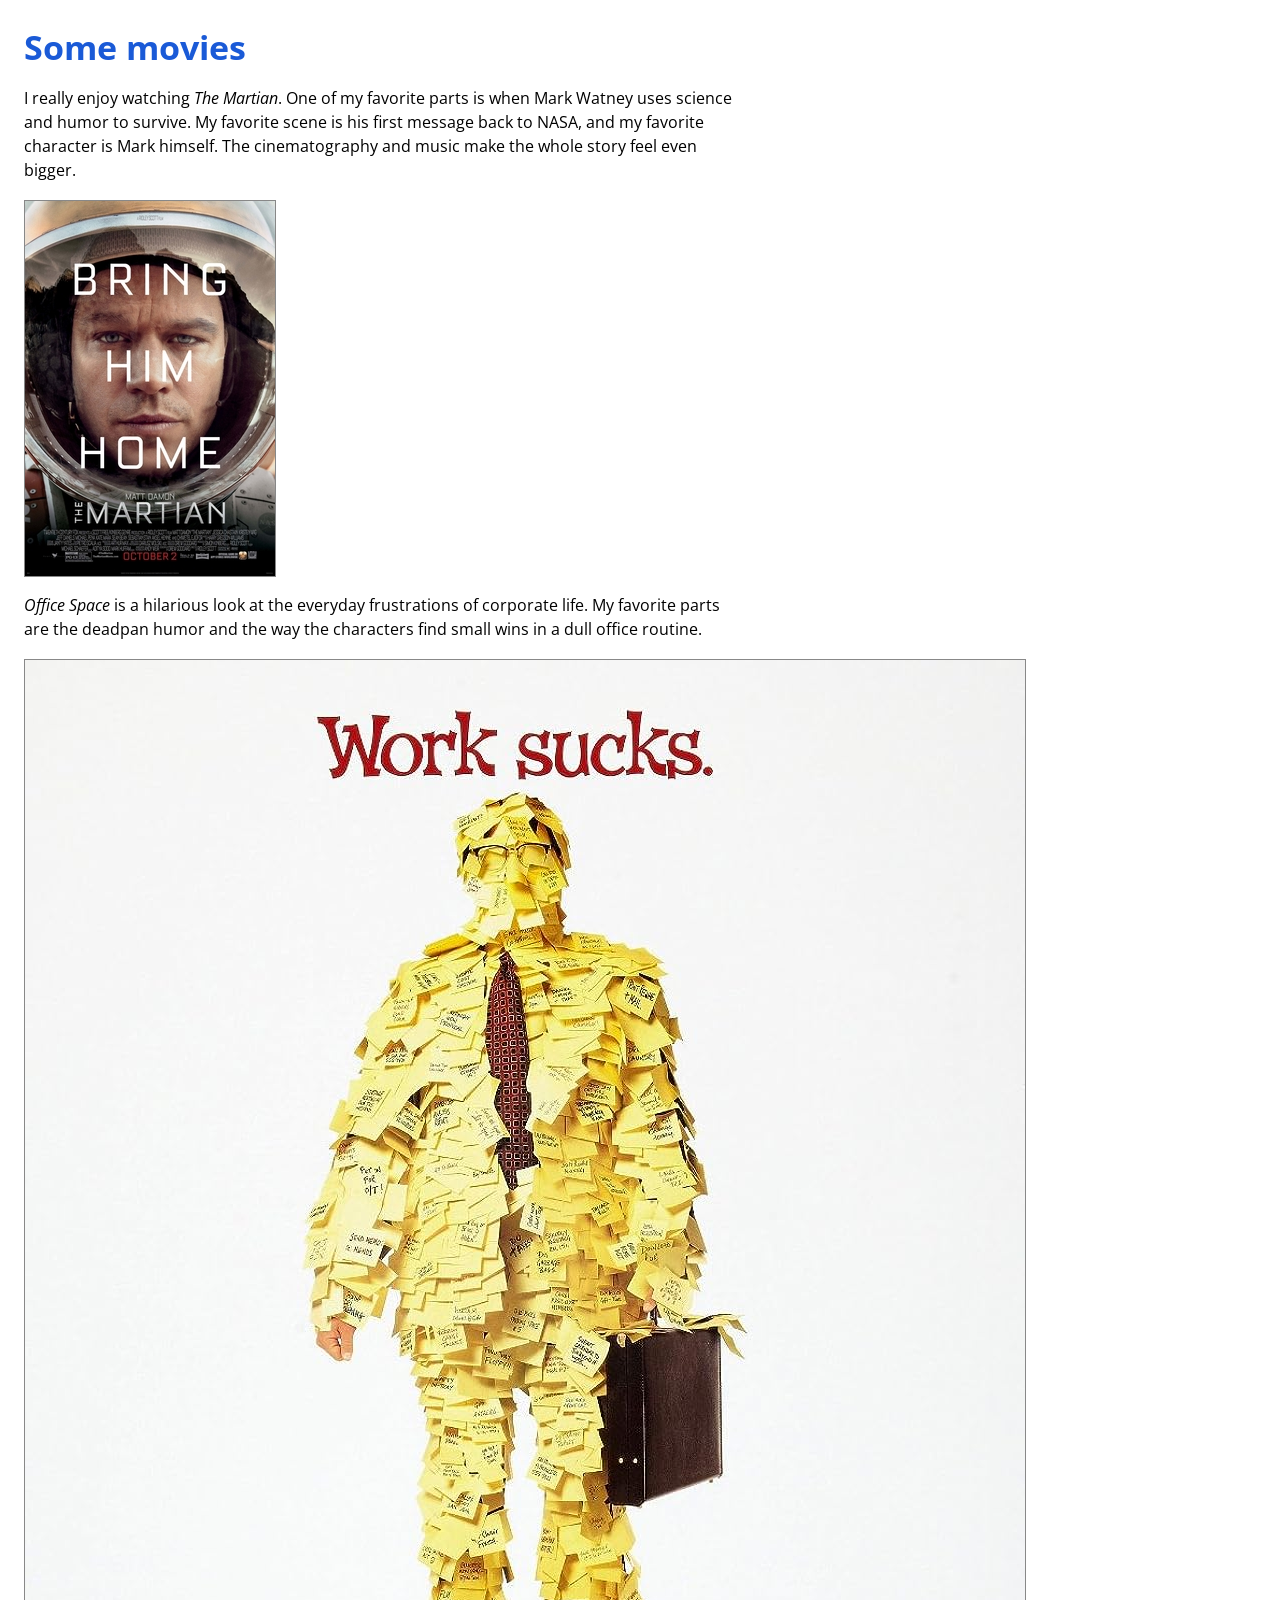
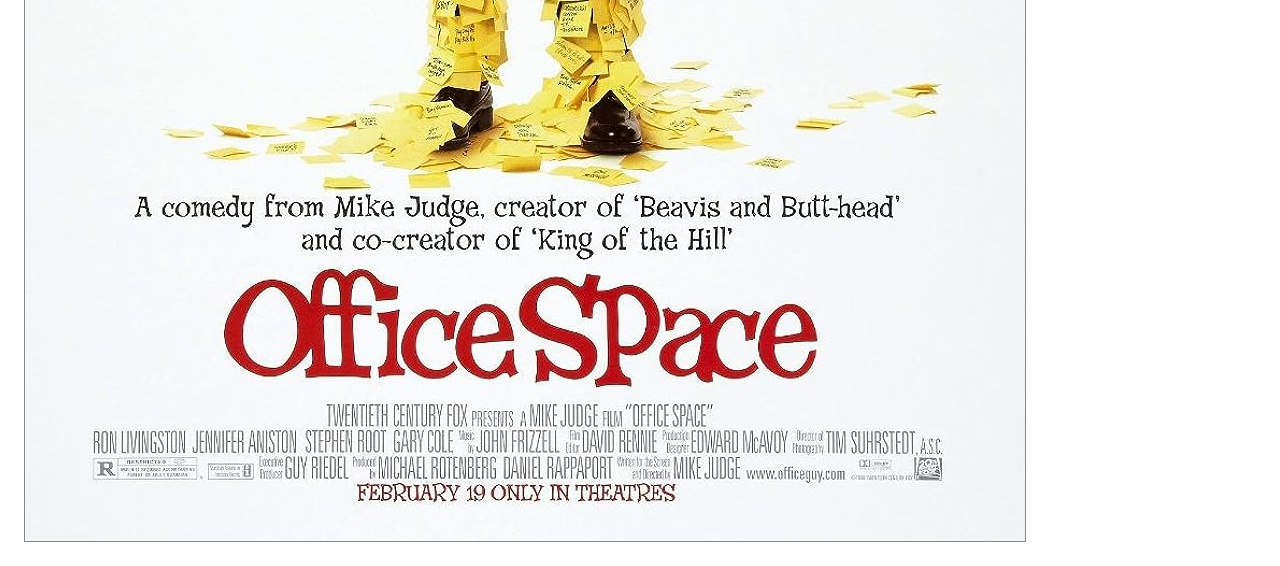
==== index.html @ 576989c7 "index.html commit" ====
<!DOCTYPE html>
<html>
  <head>
    <meta charset="utf-8">

    <title>Some movies</title>
    <link href="https://fonts.googleapis.com/css?family=Open+Sans+Condensed:300|Sonsie+One" rel="stylesheet" type="text/css">

    <style>
      body {
        font-family: "Open Sans Condensed", Arial, sans-serif;
        margin: 24px;
      }

      h1 {
        color: #1a5ad7;
        font-size: 2.1em;
        margin-bottom: 8px;
      }

      p {
        max-width: 720px;
        line-height: 1.5;
      }

      img {
        display: block;
        margin-top: 18px;
        max-width: 100%;
        height: auto;
        border: 1px solid #888;
      }
    </style>

    <!-- the below three lines are a fix to get HTML5 semantic elements working in old versions of Internet Explorer-->
    <!--[if lt IE 9]>
      <script src="https://cdnjs.cloudflare.com/ajax/libs/html5shiv/3.7.3/html5shiv.js"></script>
    <![endif]-->
  </head>
  <!-- I included the body element below which is not part of the html version or the head to make
    make sure you include it above your HTML code -->
  <body>

    <h1>Some movies</h1>

    <p>
      I really enjoy watching <em>The Martian</em>. One of my favorite parts is when
      Mark Watney uses science and humor to survive. My favorite scene is his
      first message back to NASA, and my favorite character is Mark himself.
      The cinematography and music make the whole story feel even bigger.
    </p>

    <img src="images/martin_poster.jpg" alt="The Martian movie poster">

    <p>
      <em>Office Space</em> is a hilarious look at the everyday frustrations of
      corporate life. My favorite parts are the deadpan humor and the way the
      characters find small wins in a dull office routine.
    </p>

    <img src="images/officespace_poster.jpg" alt="Office Space movie poster">

 </body>
</html>
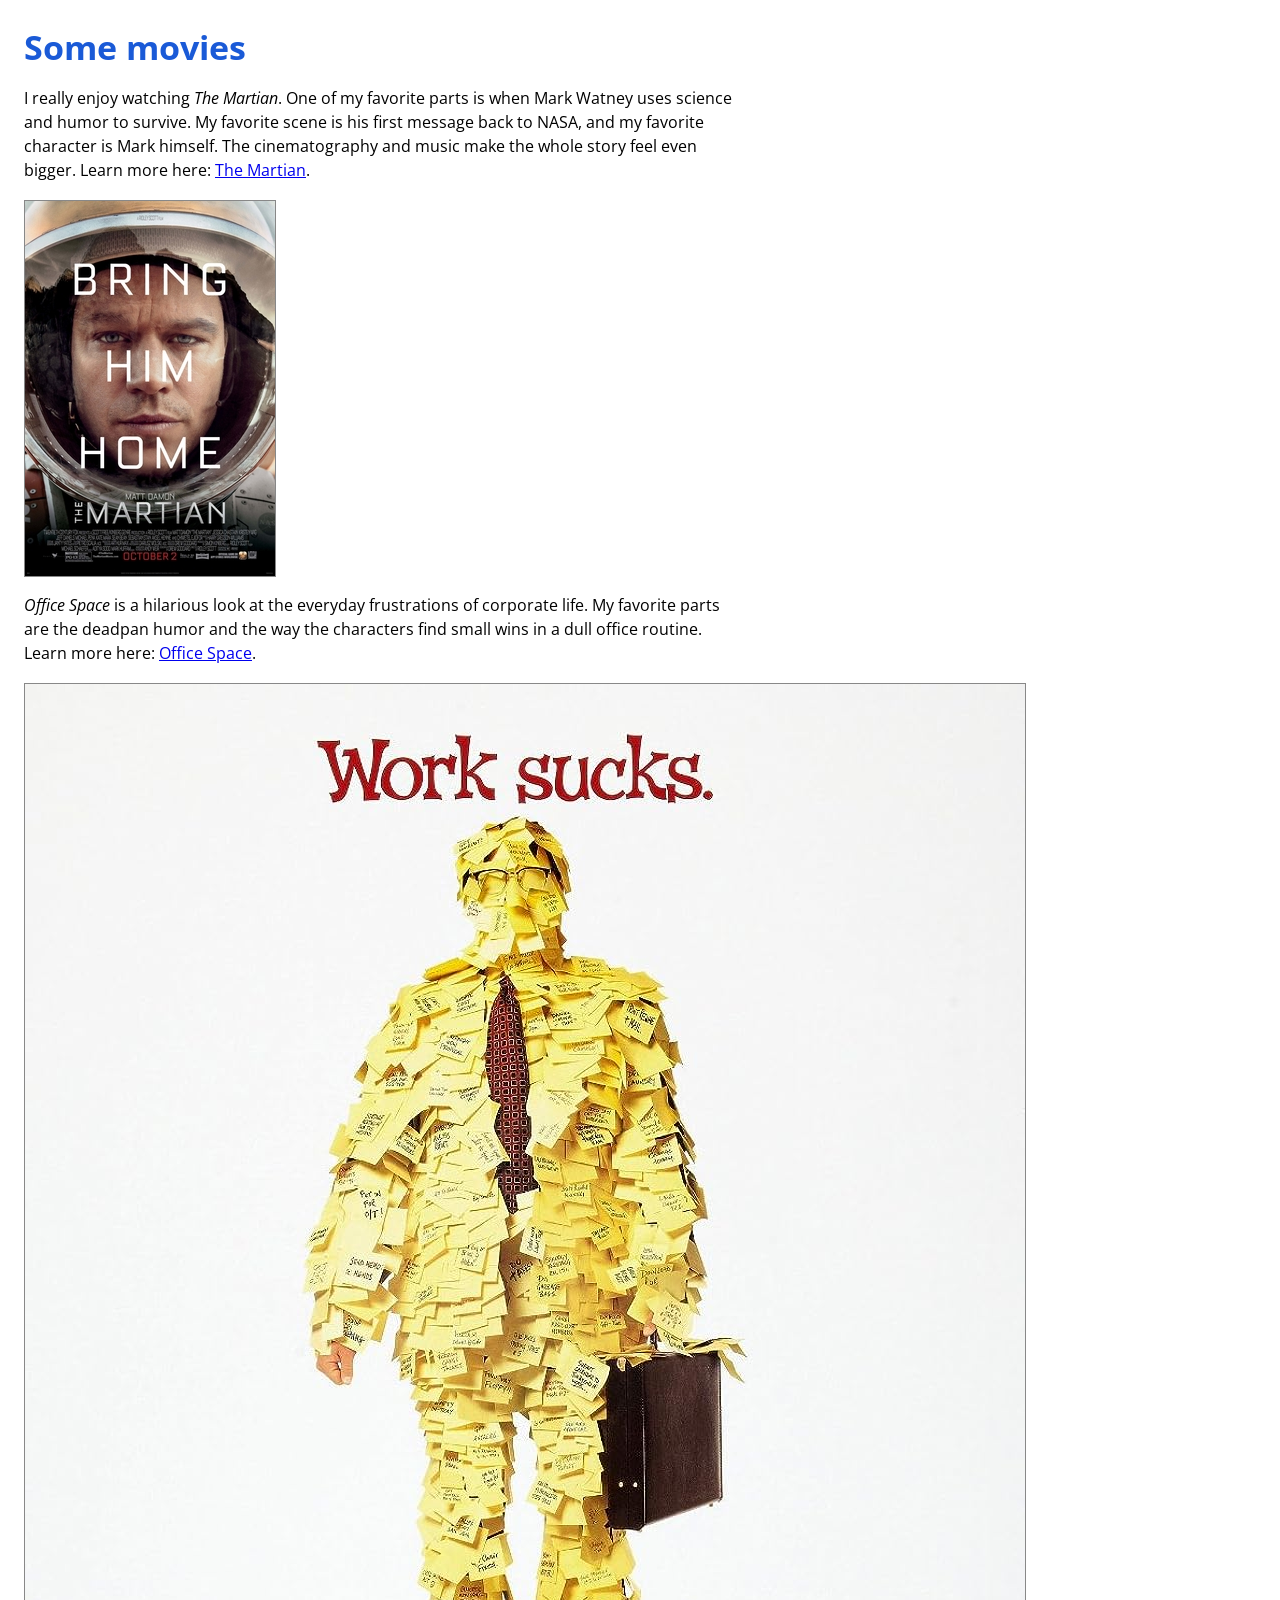
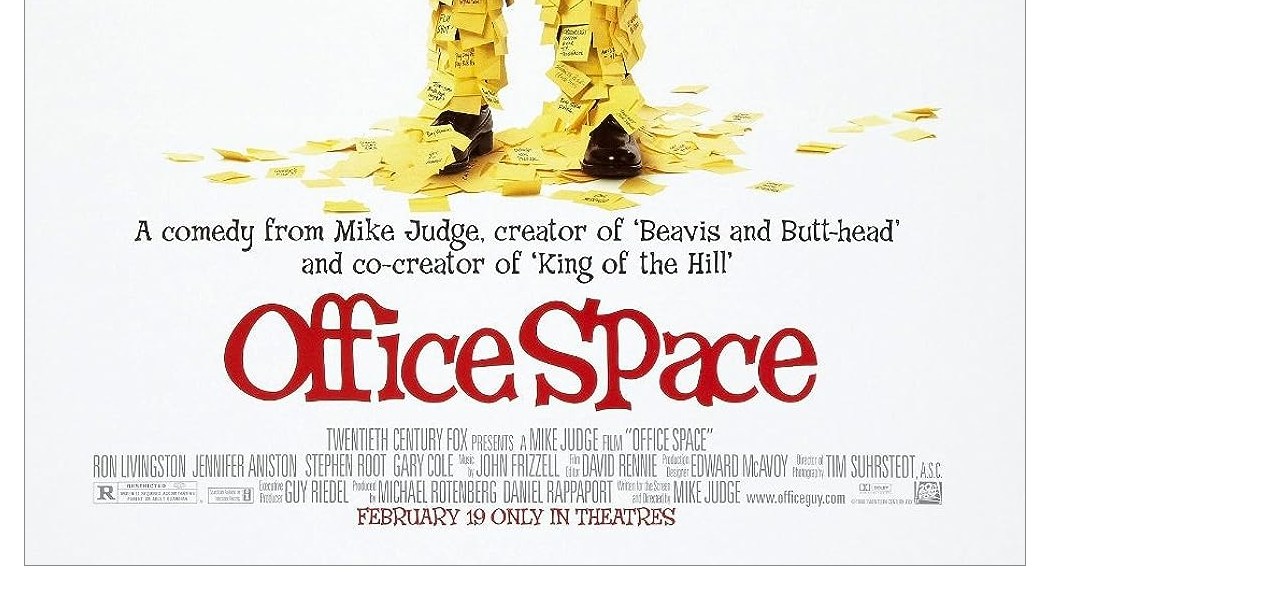
==== commit 232ae575: "adding links" ====
--- a/index.html
+++ b/index.html
@@ -48,6 +48,8 @@
       Mark Watney uses science and humor to survive. My favorite scene is his
       first message back to NASA, and my favorite character is Mark himself.
       The cinematography and music make the whole story feel even bigger.
+      Learn more here:
+      <a href="https://en.wikipedia.org/wiki/The_Martian_(film)" target="_blank" rel="noopener noreferrer">The Martian</a>.
     </p>
 
     <img src="images/martin_poster.jpg" alt="The Martian movie poster">
@@ -55,7 +57,8 @@
     <p>
       <em>Office Space</em> is a hilarious look at the everyday frustrations of
       corporate life. My favorite parts are the deadpan humor and the way the
-      characters find small wins in a dull office routine.
+      characters find small wins in a dull office routine. Learn more here:
+      <a href="https://en.wikipedia.org/wiki/Office_Space" target="_blank" rel="noopener noreferrer">Office Space</a>.
     </p>
 
     <img src="images/officespace_poster.jpg" alt="Office Space movie poster">
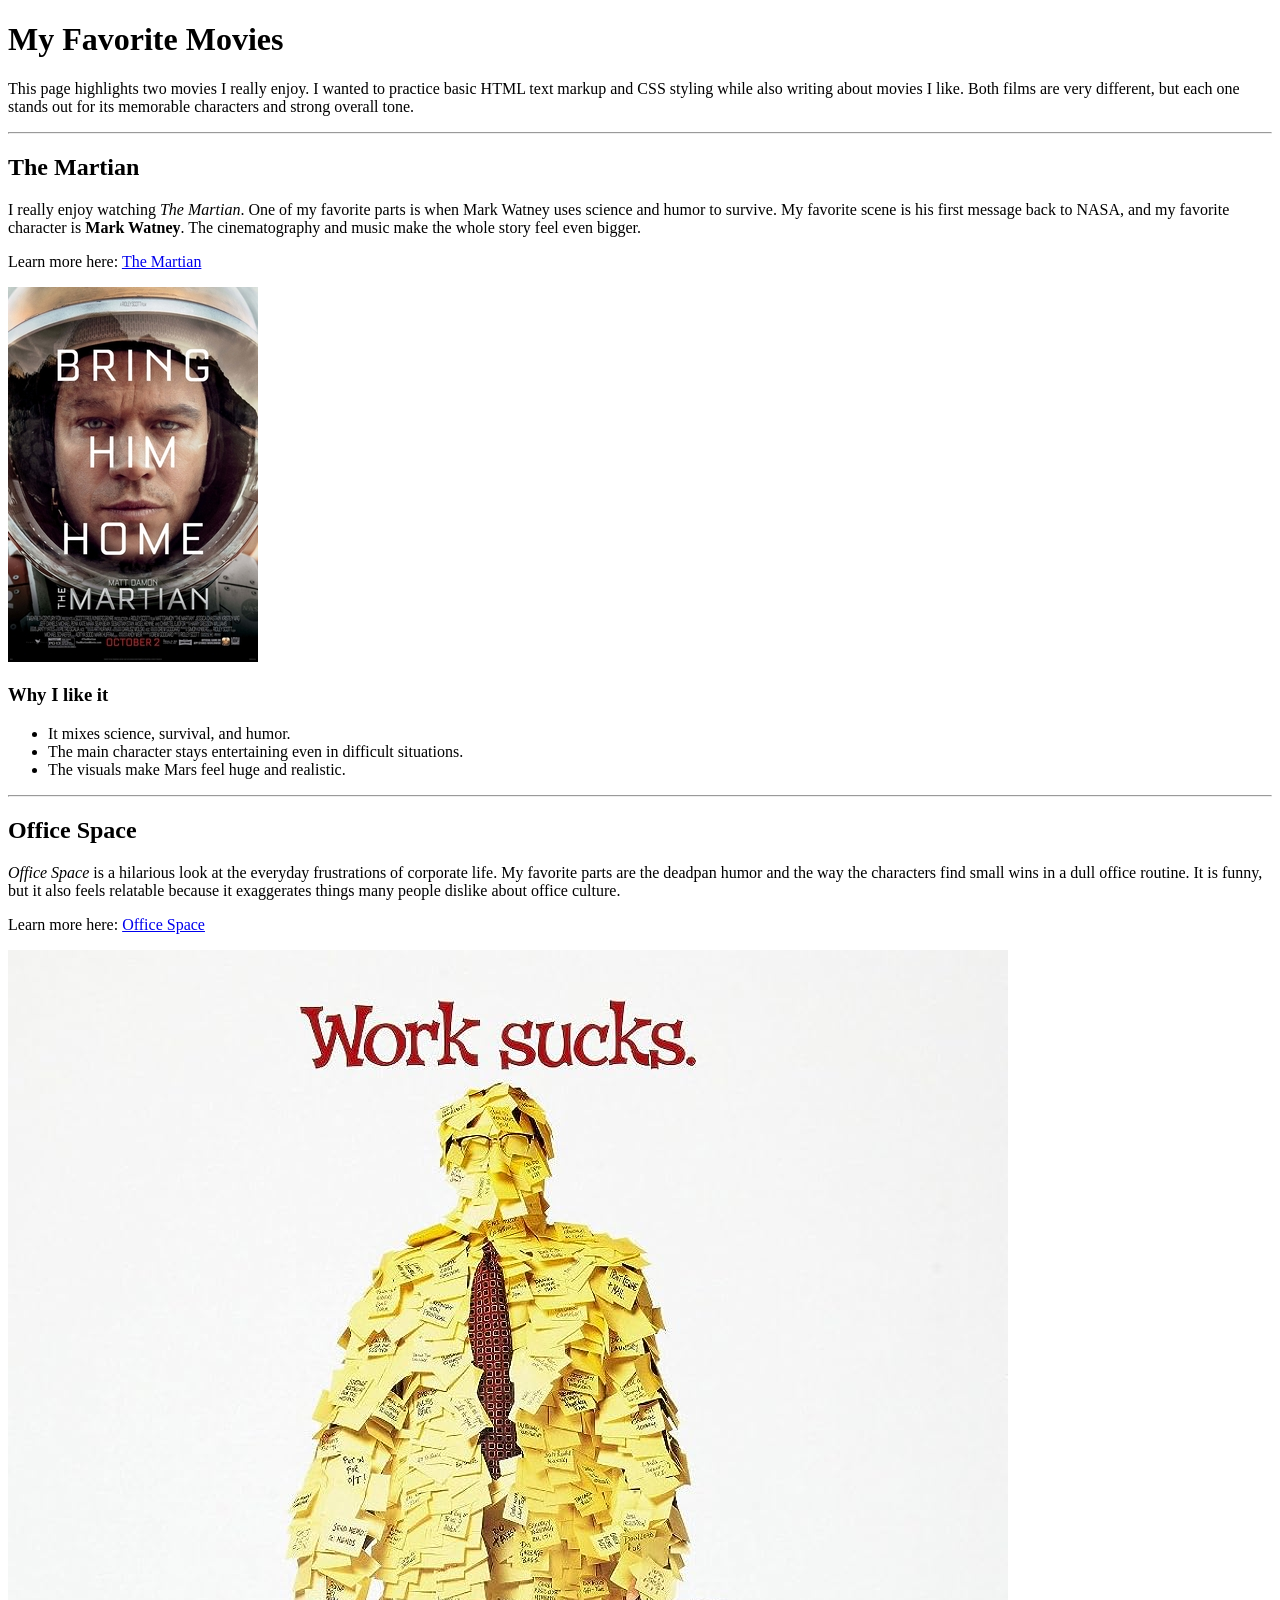
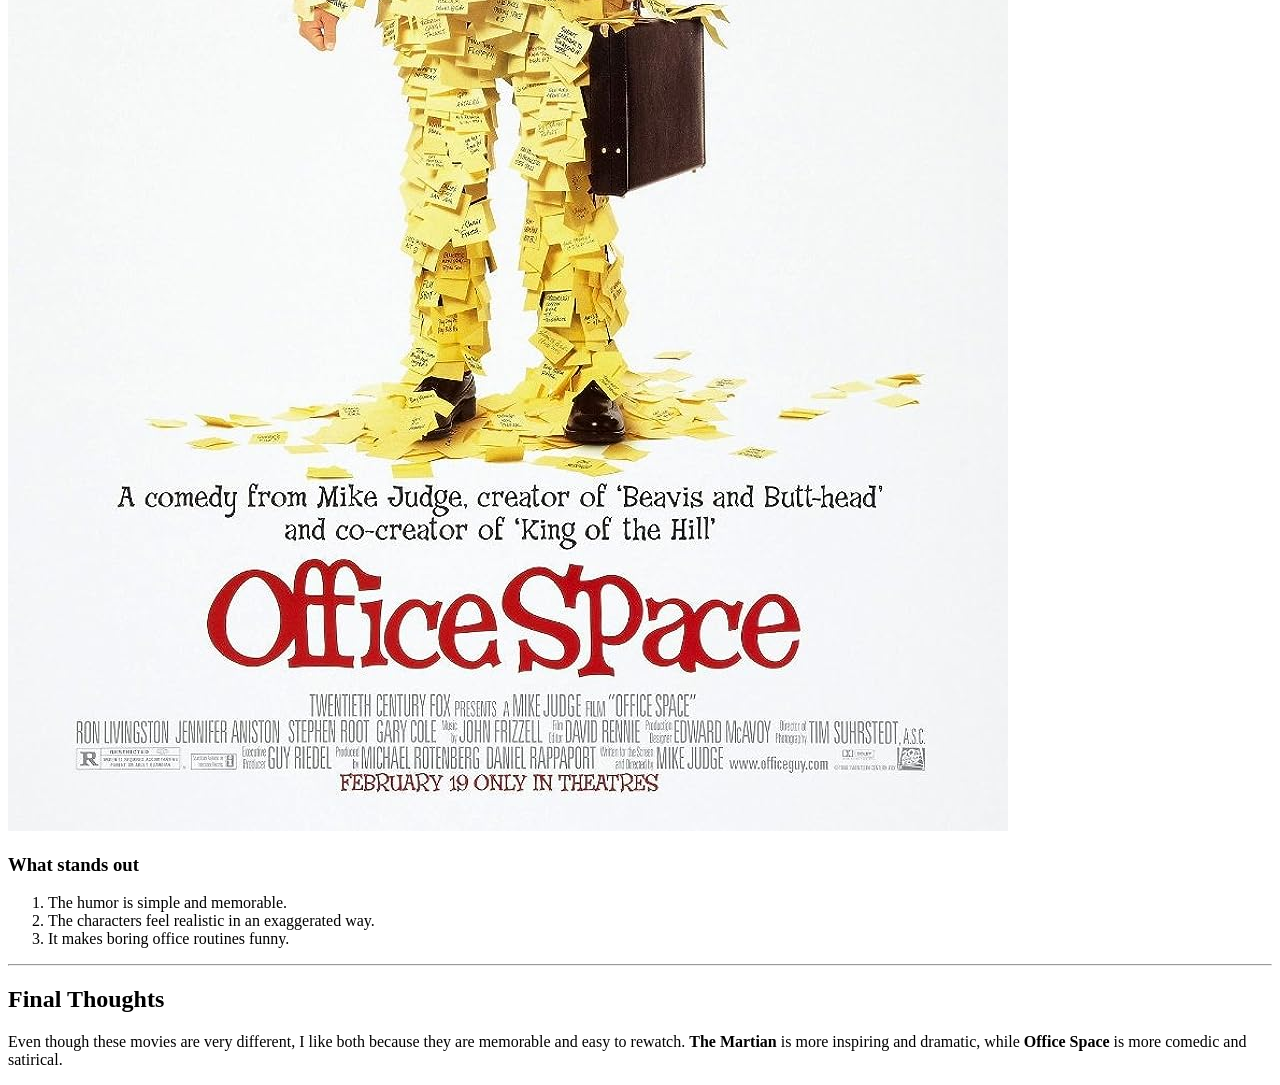
==== commit 867b0a93: "css styles" ====
--- a/index.html
+++ b/index.html
@@ -1,67 +1,87 @@
 <!DOCTYPE html>
-<html>
+<html lang="en">
   <head>
     <meta charset="utf-8">
+    <title>Favorite Movies</title>
+    <link href="https://fonts.googleapis.com/css?family=Open+Sans+Condensed:300|Sonsie+One" rel="stylesheet" type="text/css">
+    <link rel="stylesheet" href="style.css">
 
-    <title>Some movies</title>
-    <link href="https://fonts.googleapis.com/css?family=Open+Sans+Condensed:300|Sonsie+One" rel="stylesheet" type="text/css">
-
-    <style>
-      body {
-        font-family: "Open Sans Condensed", Arial, sans-serif;
-        margin: 24px;
-      }
-
-      h1 {
-        color: #1a5ad7;
-        font-size: 2.1em;
-        margin-bottom: 8px;
-      }
-
-      p {
-        max-width: 720px;
-        line-height: 1.5;
-      }
-
-      img {
-        display: block;
-        margin-top: 18px;
-        max-width: 100%;
-        height: auto;
-        border: 1px solid #888;
-      }
-    </style>
-
-    <!-- the below three lines are a fix to get HTML5 semantic elements working in old versions of Internet Explorer-->
+    <!-- Fix for older versions of Internet Explorer -->
     <!--[if lt IE 9]>
       <script src="https://cdnjs.cloudflare.com/ajax/libs/html5shiv/3.7.3/html5shiv.js"></script>
     <![endif]-->
   </head>
-  <!-- I included the body element below which is not part of the html version or the head to make
-    make sure you include it above your HTML code -->
+
   <body>
-
-    <h1>Some movies</h1>
+    <h1>My Favorite Movies</h1>
 
     <p>
-      I really enjoy watching <em>The Martian</em>. One of my favorite parts is when
-      Mark Watney uses science and humor to survive. My favorite scene is his
-      first message back to NASA, and my favorite character is Mark himself.
-      The cinematography and music make the whole story feel even bigger.
-      Learn more here:
-      <a href="https://en.wikipedia.org/wiki/The_Martian_(film)" target="_blank" rel="noopener noreferrer">The Martian</a>.
+      This page highlights two movies I really enjoy. I wanted to practice basic
+      HTML text markup and CSS styling while also writing about movies I like.
+      Both films are very different, but each one stands out for its memorable
+      characters and strong overall tone.
     </p>
 
-    <img src="images/martin_poster.jpg" alt="The Martian movie poster">
+    <hr>
+
+    <h2>The Martian</h2>
+
+    <p>
+      I really enjoy watching <em>The Martian</em>. One of my favorite parts is
+      when Mark Watney uses science and humor to survive. My favorite scene is
+      his first message back to NASA, and my favorite character is
+      <strong>Mark Watney</strong>. The cinematography and music make the whole
+      story feel even bigger.
+    </p>
+
+    <p>
+      Learn more here:
+      <a href="https://en.wikipedia.org/wiki/The_Martian_(film)" target="_blank" rel="noopener noreferrer">The Martian</a>
+    </p>
+
+    <img src="images/martian_poster.jpg" alt="The Martian movie poster">
+
+    <h3>Why I like it</h3>
+    <ul>
+      <li>It mixes science, survival, and humor.</li>
+      <li>The main character stays entertaining even in difficult situations.</li>
+      <li>The visuals make Mars feel huge and realistic.</li>
+    </ul>
+
+    <hr>
+
+    <h2>Office Space</h2>
 
     <p>
       <em>Office Space</em> is a hilarious look at the everyday frustrations of
       corporate life. My favorite parts are the deadpan humor and the way the
-      characters find small wins in a dull office routine. Learn more here:
-      <a href="https://en.wikipedia.org/wiki/Office_Space" target="_blank" rel="noopener noreferrer">Office Space</a>.
+      characters find small wins in a dull office routine. It is funny, but it
+      also feels relatable because it exaggerates things many people dislike
+      about office culture.
+    </p>
+
+    <p>
+      Learn more here:
+      <a href="https://en.wikipedia.org/wiki/Office_Space" target="_blank" rel="noopener noreferrer">Office Space</a>
     </p>
 
     <img src="images/officespace_poster.jpg" alt="Office Space movie poster">
 
- </body>
+    <h3>What stands out</h3>
+    <ol>
+      <li>The humor is simple and memorable.</li>
+      <li>The characters feel realistic in an exaggerated way.</li>
+      <li>It makes boring office routines funny.</li>
+    </ol>
+
+    <hr>
+
+    <h2>Final Thoughts</h2>
+    <p>
+      Even though these movies are very different, I like both because they are
+      memorable and easy to rewatch. <strong>The Martian</strong> is more
+      inspiring and dramatic, while <strong>Office Space</strong> is more
+      comedic and satirical.
+    </p>
+  </body>
 </html>
